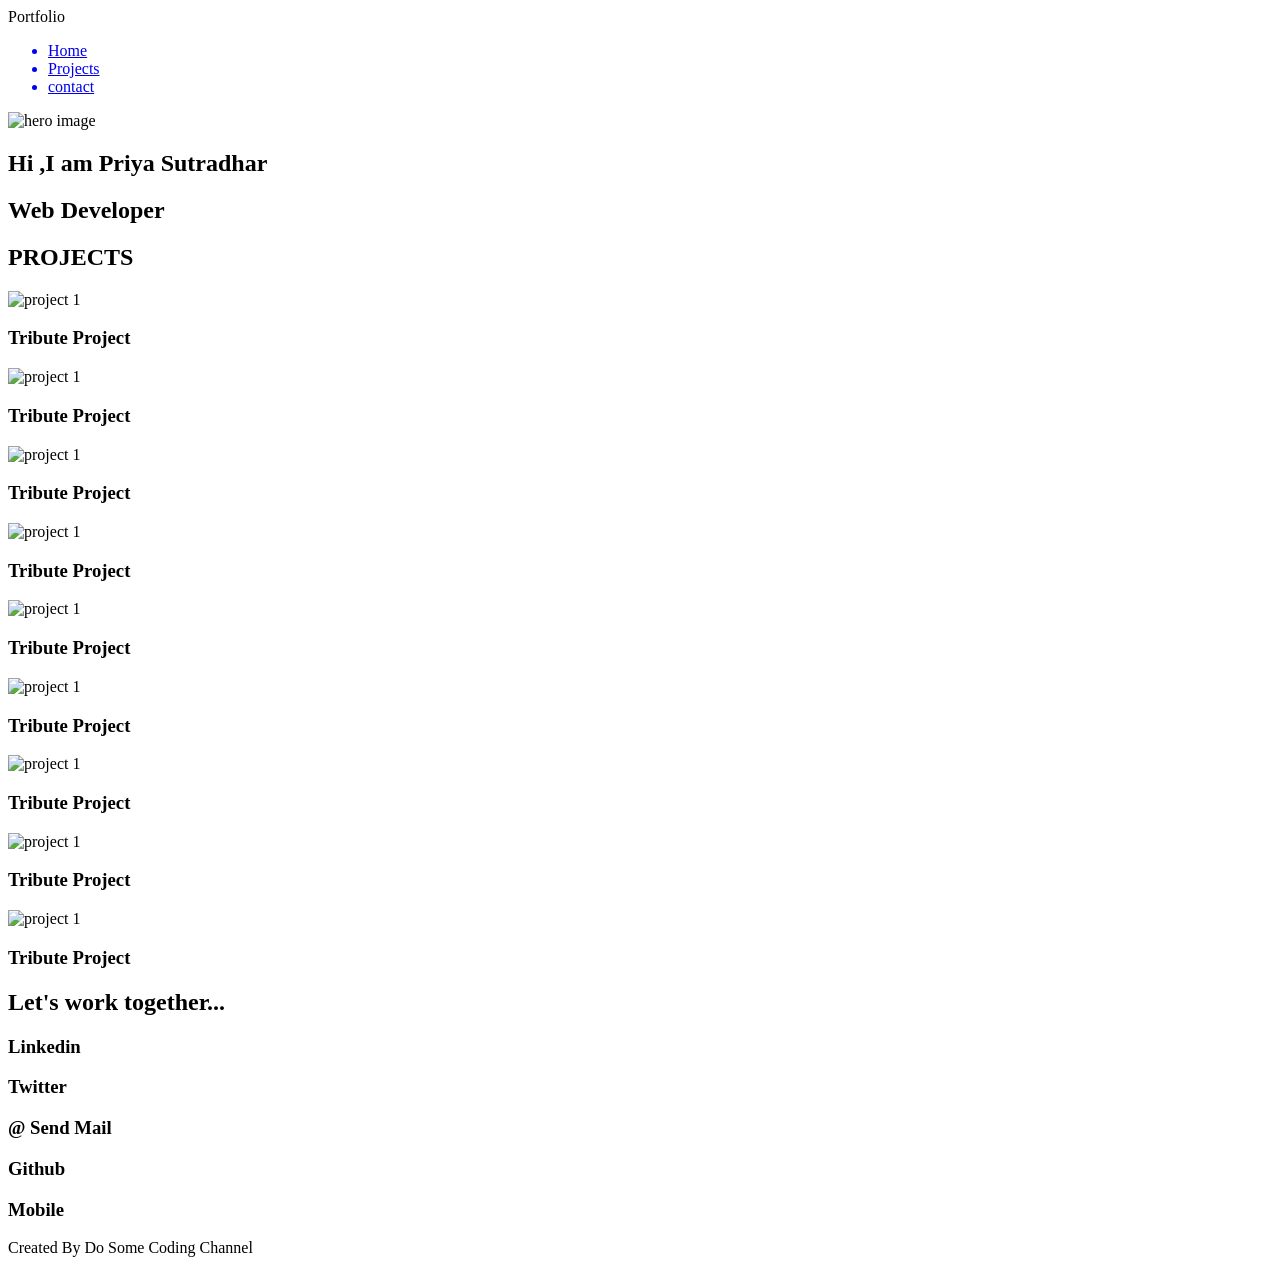
==== index.html @ cf30936e "Rename ...\index.html to index.html" ====
<!DOCTYPE html>
<html lang="en">
<head>
    <meta charset="UTF-8">
    <meta name="viewport" content="width=device-width, initial-scale=1.0">
    <title>Portfolio Website</title>
    <link rel="stylesheet" href="style.css">
    <link
      rel="stylesheet"
      href="https://cdnjs.cloudflare.com/ajax/libs/animate.css/4.1.1/animate.min.css"
    />
</head>
<body>
    <header>
        <nav class="container">
            <div class="logo">Portfolio </div>
            <ul>
                <a href="#hero">
                    <li>Home</li>
                </a>
                <a href="#Project">
                    <li>Projects</li>
                </a>
                <a href="#contact">
                    <li>contact</li>
                </a>
            </ul>
        </nav>
    </header>
    <main>
        <section id="hero">
           <div class="container">
            <div class="hero_image">
                <img src="WhatsApp Image 2026-08-30 at 3.00.33 PM.jpeg" alt="hero image">
            </div>
            <div class="hero_content">
            
             <h1>
                <span class="hi_text">Hi</span> ,I am <span class="name_text">Priya Sutradhar</span>
            </h1>
            <h2>Web Developer</h2>
           </div>
           </div>
        </section>
        <section id="project">
            <h2>
                PROJECTS
            </h2>
            <div class="container">
                <div class="project_container">
                    <div class="grid_item">
                        <div class="card">
                            <img src="project1.png" alt="project 1">
                            <div class="card_content">
                                <h3>Tribute Project</h3>
                            </div>
                        </div>
                    </div>
                    <div class="grid_item">
                        <div class="card">
                            <img src="project2.png" alt="project 1">
                            <div class="card_content">
                                <h3>Tribute Project</h3>
                            </div>
                        </div>
                    </div>
                    <div class="grid_item">
                        <div class="card">
                            <img src="project3.png" alt="project 1">
                            <div class="card_content">
                                <h3>Tribute Project</h3>
                            </div>
                        </div>
                    </div>
                    <div class="grid_item">
                        <div class="card">
                            <img src="project4.png" alt="project 1">
                            <div class="card_content">
                                <h3>Tribute Project</h3>
                            </div>
                        </div>
                    </div>
                    <div class="grid_item">
                        <div class="card">
                            <img src="project5.png" alt="project 1">
                            <div class="card_content">
                                <h3>Tribute Project</h3>
                            </div>
                        </div>
                    </div>
                    <div class="grid_item">
                        <div class="card">
                            <img src="project6.png" alt="project 1">
                            <div class="card_content">
                                <h3>Tribute Project</h3>
                            </div>
                        </div>
                    </div>
                    <div class="grid_item">
                        <div class="card">
                            <img src="project7.png" alt="project 1">
                            <div class="card_content">
                                <h3>Tribute Project</h3>
                            </div>
                        </div>
                    </div>
                    <div class="grid_item">
                        <div class="card">
                            <img src="project8.png" alt="project 1">
                            <div class="card_content">
                                <h3>Tribute Project</h3>
                            </div>
                        </div>
                    </div>
                    <div class="grid_item">
                        <div class="card">
                            <img src="project9.png" alt="project 1">
                            <div class="card_content">
                                <h3>Tribute Project</h3>
                            </div>
                        </div>
                    </div>
                </div>
            </div>
        </section>
        <section id="contact">
        <div class="container">
          <h2>Let's work together...</h2>
          <div class="top_contact">
            <div class="contact_way">
              <i class="fab fa-linkedin"></i>
              <h3>Linkedin</h3>
            </div>
            <div class="contact_way">
              <i class="fa fa-twitter"></i>
              <h3>Twitter</h3>
            </div>
            <div class="contact_way">
              <h3>@ Send Mail</h3>
            </div>
          </div>
          <div class="bottom_contact">
            <div class="contact_way">
              <i class="fab fa-github"></i>
              <h3>Github</h3>
            </div>
            <div class="contact_way">
              <i class="fa fa-mobile"></i>
              <h3>Mobile</h3>
            </div>
          </div>
        </div>
      </section>
    </main>
     <footer>
      <div class="container">Created By Do Some Coding Channel</div>
    </footer>
</body>
</html>
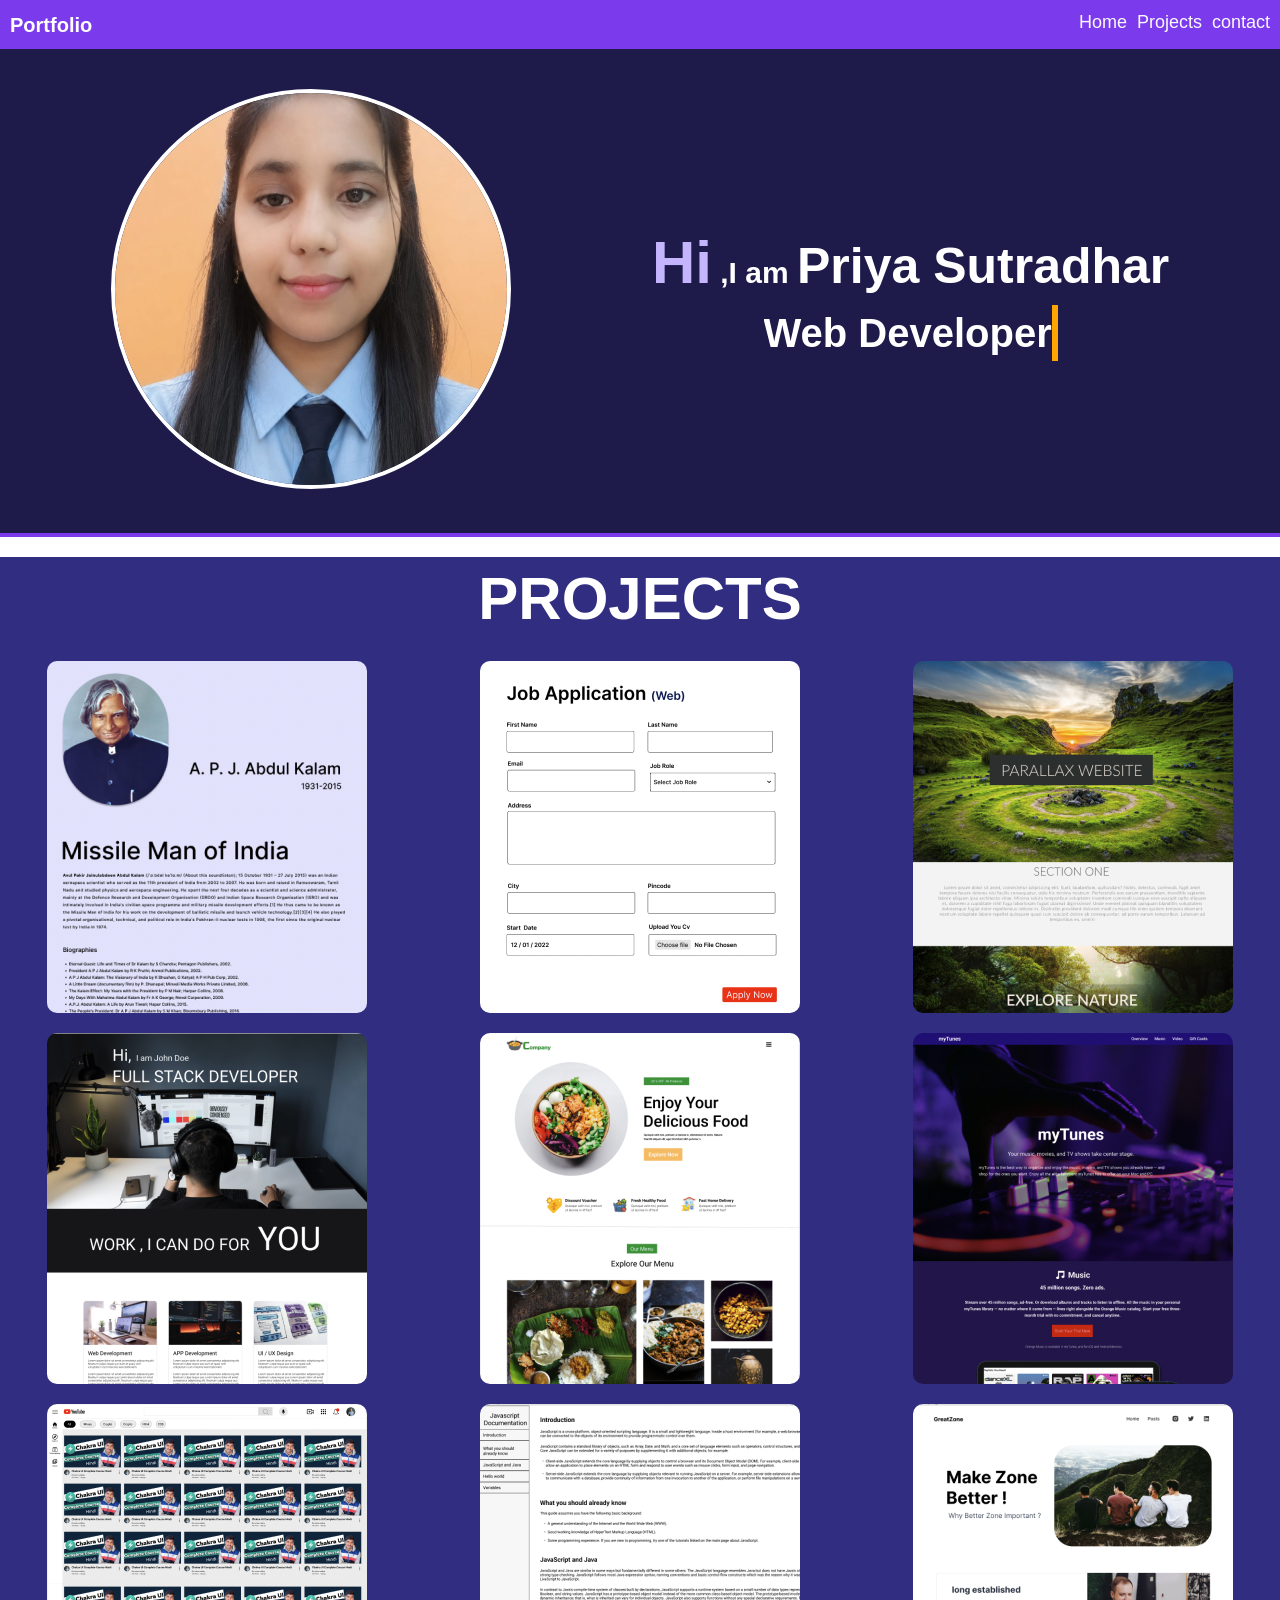
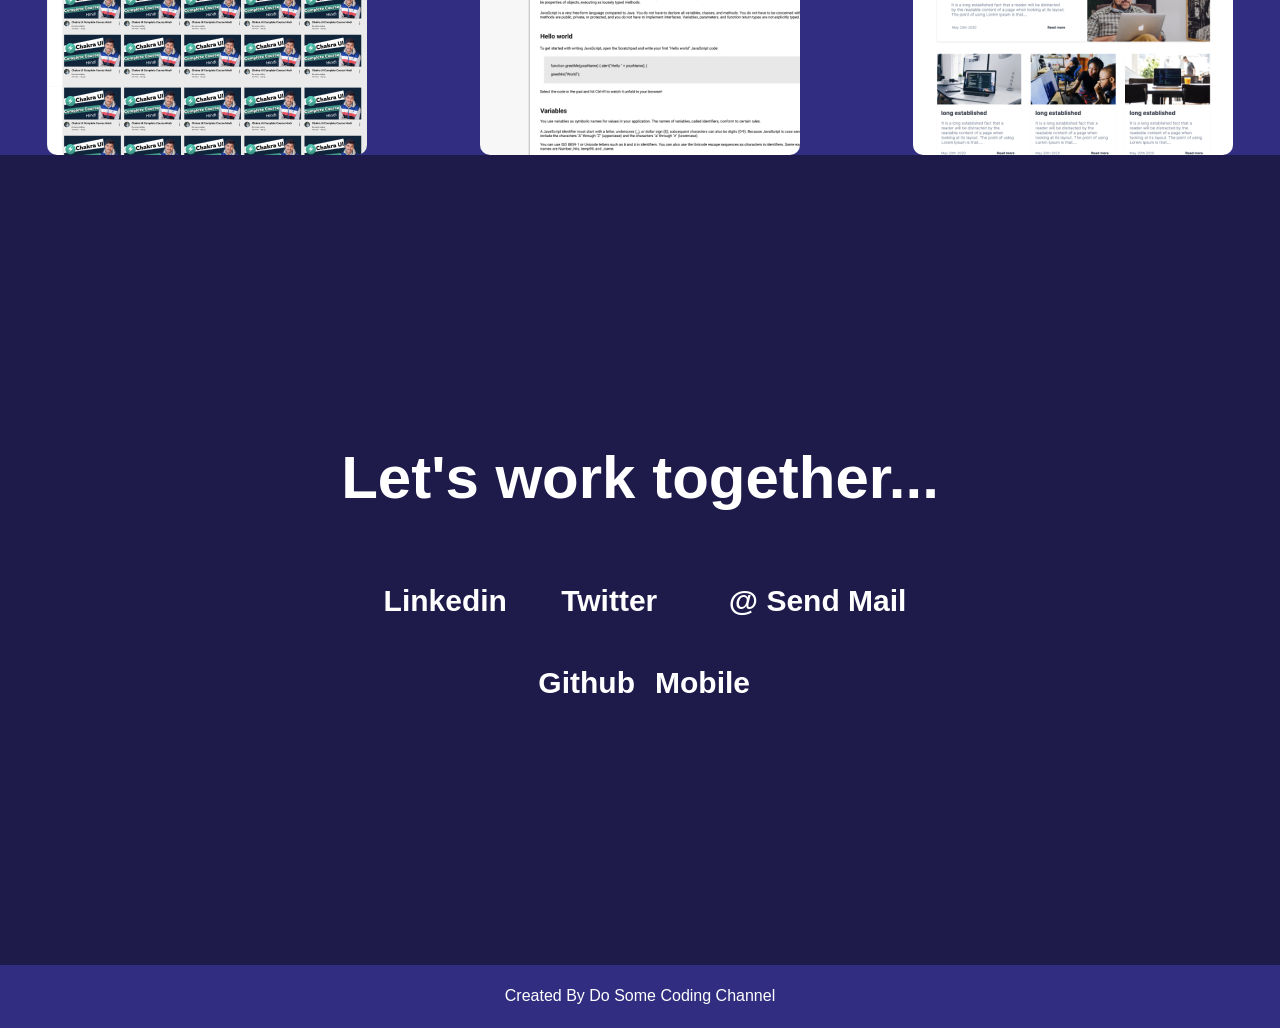
==== commit 381fd29e: "Update index.html" ====
--- a/index.html
+++ b/index.html
@@ -58,65 +58,65 @@
                     </div>
                     <div class="grid_item">
                         <div class="card">
-                            <img src="project2.png" alt="project 1">
+                            <img src="project2.png" alt="project 2">
                             <div class="card_content">
-                                <h3>Tribute Project</h3>
+                                <h3>Job Application</h3>
                             </div>
                         </div>
                     </div>
                     <div class="grid_item">
                         <div class="card">
-                            <img src="project3.png" alt="project 1">
+                            <img src="project3.png" alt="project 3">
                             <div class="card_content">
-                                <h3>Tribute Project</h3>
+                                <h3>Parallax Website</h3>
                             </div>
                         </div>
                     </div>
                     <div class="grid_item">
                         <div class="card">
-                            <img src="project4.png" alt="project 1">
+                            <img src="project4.png" alt="project 4">
                             <div class="card_content">
-                                <h3>Tribute Project</h3>
+                                <h3>Lnading page</h3>
                             </div>
                         </div>
                     </div>
                     <div class="grid_item">
                         <div class="card">
-                            <img src="project5.png" alt="project 1">
+                            <img src="project5.png" alt="project 5">
                             <div class="card_content">
-                                <h3>Tribute Project</h3>
+                                <h3>Resturant Website</h3>
                             </div>
                         </div>
                     </div>
                     <div class="grid_item">
                         <div class="card">
-                            <img src="project6.png" alt="project 1">
+                            <img src="project6.png" alt="project 6">
                             <div class="card_content">
-                                <h3>Tribute Project</h3>
+                                <h3>Music Website</h3>
                             </div>
                         </div>
                     </div>
                     <div class="grid_item">
                         <div class="card">
-                            <img src="project7.png" alt="project 1">
+                            <img src="project7.png" alt="project 7">
                             <div class="card_content">
-                                <h3>Tribute Project</h3>
+                                <h3>Youtube Clone</h3>
                             </div>
                         </div>
                     </div>
                     <div class="grid_item">
                         <div class="card">
-                            <img src="project8.png" alt="project 1">
+                            <img src="project8.png" alt="project 8">
                             <div class="card_content">
-                                <h3>Tribute Project</h3>
+                                <h3>Documentation Website</h3>
                             </div>
                         </div>
                     </div>
                     <div class="grid_item">
                         <div class="card">
-                            <img src="project9.png" alt="project 1">
+                            <img src="project9.png" alt="project 9">
                             <div class="card_content">
-                                <h3>Tribute Project</h3>
+                                <h3>Blog Website</h3>
                             </div>
                         </div>
                     </div>
--- a/style.css
+++ b/style.css
@@ -0,0 +1,287 @@
+/* NAV SECTION*/
+/*1. IMPORT GOOGLE FONT */
+
+@import url("https://fonts.googleapis.com/css2?family=Poppins...");
+/* 2. COLOR VARIAble */
+/* We store the main colors of our website here */
+:root {
+    --lighting-color: #7C3AED;
+    --dark-color: #1E1B4B ;
+    --darker-color: #312E81;
+    --secondary-color: #C4B5FD;
+}
+/*3. BASIC CSS RESET /* Apply these settings to every HTML element */
+* {
+    margin: 0;
+    padding: 0;
+    box-sizing: border-box;
+}
+
+
+/*4. HTML SETTINGS */
+html {
+    font-size: 62.5%;
+}
+/* 5. GENERAL BODY + HTML SETTINGS */
+body,
+html {
+    font-family: "Poppins", sans-serif;
+   font-weight: 300; /* Make the font slightly light */
+   line-height: 1.4; /* Control the spacing between lines of text */
+    scroll-behavior: smooth;
+   color: white; /* Default text color = white */   
+}
+/* 6. BODY WIDTH AND POSITION */
+body {
+     max-width : 1600px;/* Maximum width of the website */
+    margin: 0 auto;
+}
+/*7. LINK SETTINGS*/
+a {
+    text-decoration: none;/* Remove the default underline from links */
+    color: rgb(250, 250, 250);
+}
+/*8. UNORDERED LIST SETTINGS */
+ul {
+    list-style: none;/* Remove default bullet points */
+}
+/* 9. HEADER SETTING*/
+header {
+    background: var(--lighting-color);/* Give the header the main blue color */
+}
+/*10. NAVIGATION BAR */
+nav {
+    display: flex;/* Put logo and menu items in a row */
+    justify-content: space-between;/* Put logo on left and menu on right */
+    align-items: center; /* Align everything vertically in the center */
+    padding: 1rem;/* Add space inside the navigation */
+}
+
+
+/*11. NAVIGATION LIST */
+nav ul {
+    display: flex;/* Put Home, Projects and Contact in a row */
+    gap: 1rem;/* Add space between the menu items */
+}
+/*12. LOGO */
+.logo {
+    font-size: 2rem;/* Make the logo text 2rem */
+     font-weight: 700/* Make the logo bold */
+}
+
+
+/* 13. NAVIGATION ITEMS*/
+nav li {
+     font-size: 1.8rem;/* Set menu text size */
+    border-bottom: 0.4rem transparent solid;/* Create an invisible bottom border.It will become visible when we hover.*/
+    transition: 0.3s ease-in-out;/* Smoothly animate changes */
+}
+/* 14. NAVIGATION HOVER EFFECT*/
+nav li:hover {
+    border-bottom: 0.4rem var(--secondary-color) solid;
+    transition: 0.3s ease-in-out;
+}
+/* hero section*/
+#hero {
+    background: var(--dark-color);
+    padding: 4rem;
+     border-bottom: 4px solid var(--lighting-color);
+}
+#hero .container{
+    display: flex;
+    justify-content: space-around;
+    align-items: center;
+}
+
+.hero_content{
+    display: grid;
+    place-items: center;
+}
+#hero h1 {
+    font-size: 3rem;
+    font-weight: bold;
+   
+}
+.hi_text {
+    font-size: 6rem;
+    font-weight: bold;
+    color: var(--secondary-color);
+}
+.name_text {
+    font-size: 5rem;
+}
+.hero_image img{
+  width: 400px;
+  height: 400px;
+  object-fit: cover;
+  border-radius: 50%;
+  border: 4px solid white;
+}
+#hero h2 {
+    font-size: 4rem;
+    font-weight: bold;
+    overflow: hidden; /* Ensures the content is not revealed until the animation */
+  border-right: 0.15em solid orange; /* The typwriter cursor */
+  white-space: nowrap; /* Keeps the content on a single line */
+  margin: 0 auto; /* Gives that scrolling effect as the typing happens */ /* Adjust as needed */
+  animation: typing 5s steps(40, end), blink-caret 0.75s step-end infinite;
+}
+@keyframes typing {
+  from {
+    width: 0;
+  }
+  to {
+    width: 100%;
+  }
+}
+@keyframes blink-caret {
+  from,
+  to {
+    border-color: transparent;
+  }
+  50% {
+    border-color: orange;
+  }
+}
+/*project section*/
+#project {
+    background: var(--darker-color);
+}
+#project h2 {
+    font-size: 6rem;
+    text-align: center;
+    margin: 2rem 0;
+}
+.project_container {
+    display: grid;
+    grid-template-columns: repeat(auto-fit, minmax(320px, 1fr));
+    grid-gap: 2rem;
+}
+.grid_item {
+    display: grid;
+    place-items: center;
+}
+.card {
+  width: 320px;
+  display: flex;
+  flex-direction: column;
+  border-radius: 1rem;
+  overflow: hidden;
+  transition: 0.2s ease-in-out;
+}
+.card:hover {
+  transform: scale(1.05);
+  transition: 1s ease-in-out;
+}
+.card:hover img {
+  transform: scale(1.05);
+  transition: 0.3s ease-in-out;
+  opacity: 0.8;
+}
+.card:hover .card_content {
+  background: white;
+  color: var(--dark-color);
+  transform: translateY(0px);
+}
+
+.card_content {
+  padding: 2rem;
+  position: relative;
+  top: -6.5rem;
+  margin-bottom: -6.5rem;
+  transition: 0.5s ease-in-out;
+  transform: translateY(100px);
+}
+.card_content h3 {
+  text-align: center;
+}
+
+/* Contact Section */
+#contact {
+  background: var(--dark-color);
+}
+
+#contact h2 {
+  font-size: 6rem;
+  text-align: center;
+  margin: 2rem 0;
+}
+
+#contact .container {
+  height: 90vh;
+  display: flex;
+  flex-direction: column;
+  gap: 4rem;
+  justify-content: center;
+}
+
+.top_contact {
+  max-width: 800px;
+  display: grid;
+  margin: 0 auto;
+  grid-template-columns: repeat(auto-fit, minmax(80px, 1fr));
+}
+.contact_way {
+  display: flex;
+  gap: 1rem;
+  align-items: center;
+}
+
+.contact_way i {
+  font-size: 3rem;
+}
+.contact_way h3 {
+  font-size: 3rem;
+  font-weight: bold;
+}
+
+.bottom_contact {
+  max-width: 400px;
+  gap: 1rem;
+  display: grid;
+  margin: 0 auto;
+  grid-template-columns: repeat(auto-fit, minmax(80px, 1fr));
+}
+
+/* Footer */
+
+footer {
+  background: var(--darker-color);
+  padding: 2rem;
+  color: white;
+  font-size: 1.6rem;
+  text-align: center;
+}
+
+/* Media Query */
+
+@media (max-width: 786px) {
+  html {
+    font-size: 40%;
+  }
+  #hero .container {
+    flex-direction: column;
+  }
+  .hero_image {
+    display: grid;
+    place-items: center;
+  }
+  #contact .container {
+    height: 70vh;
+  }
+}
+@media (max-width: 500px) {
+  html {
+    font-size: 32%;
+  }
+  #hero .container {
+    flex-direction: column;
+  }
+  .hero_image {
+    display: grid;
+    place-items: center;
+  }
+  #contact .container {
+    height: 50vh;
+  }
+}
